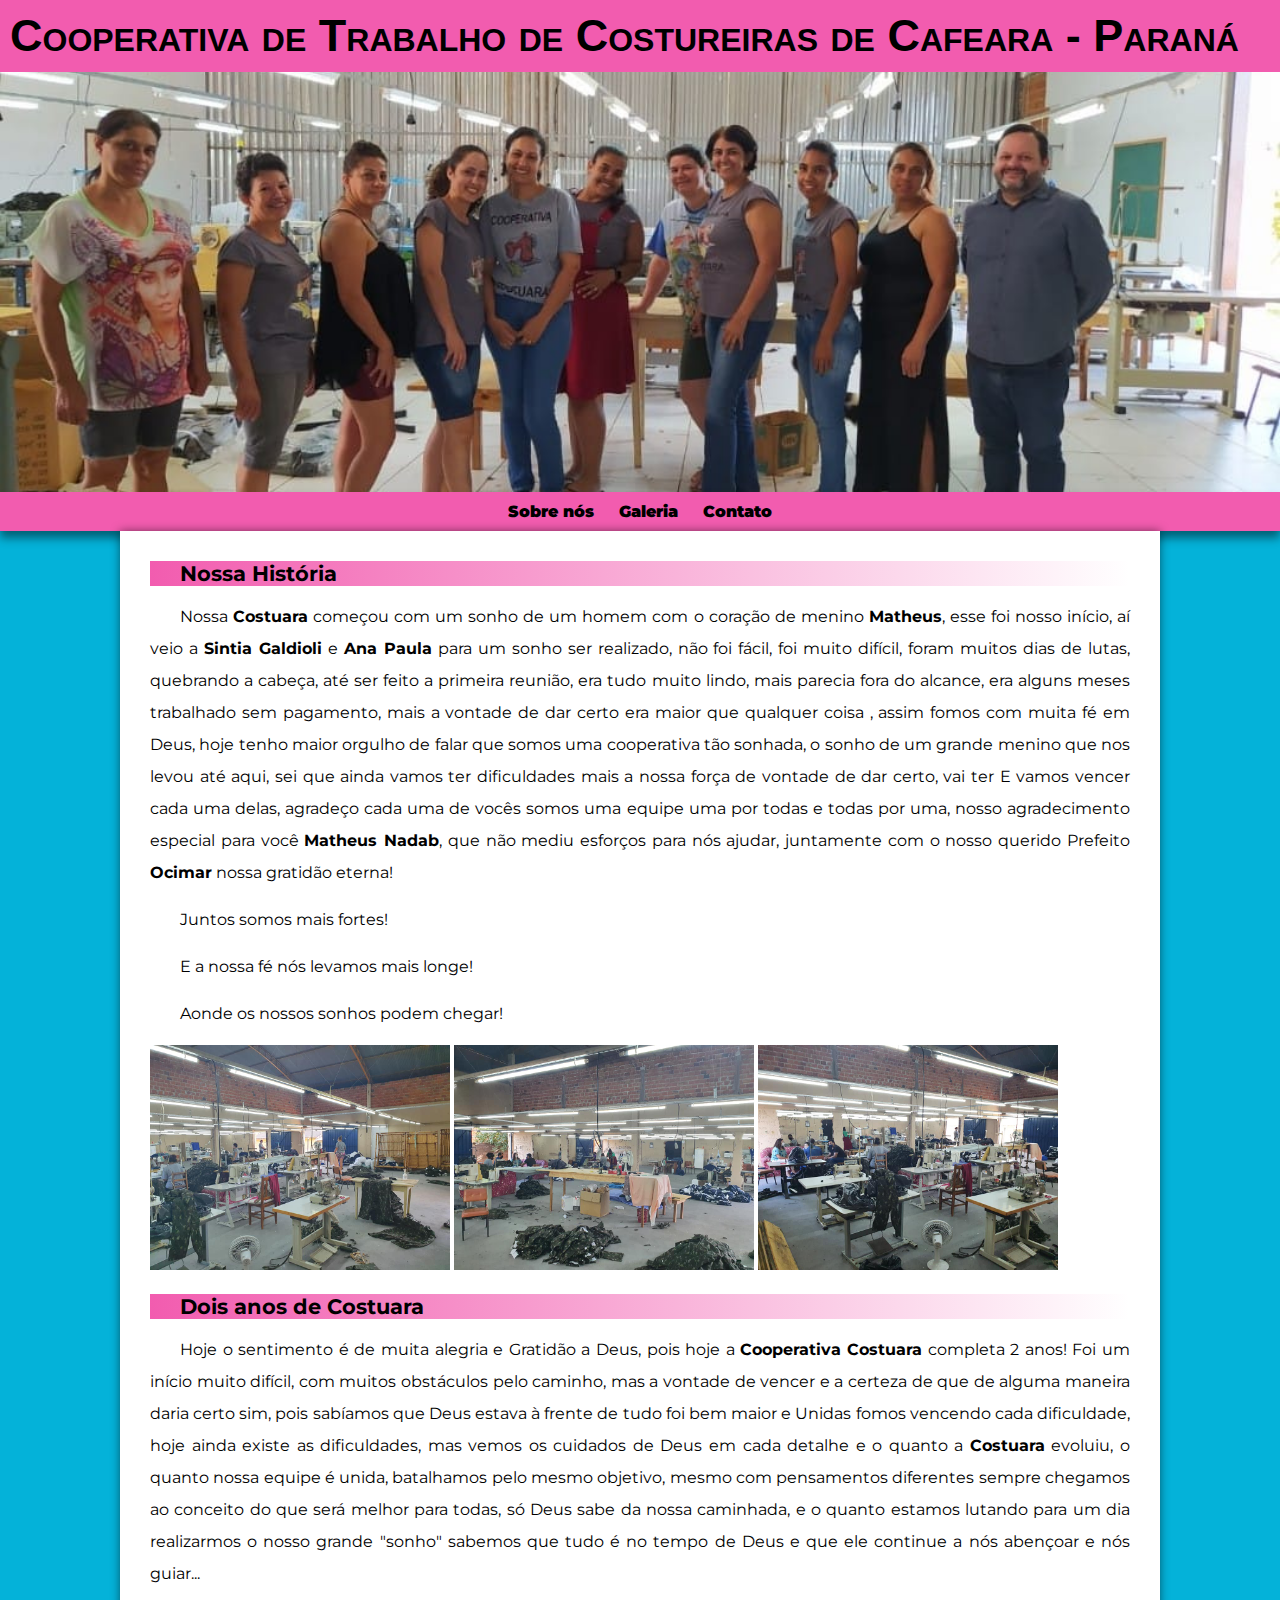
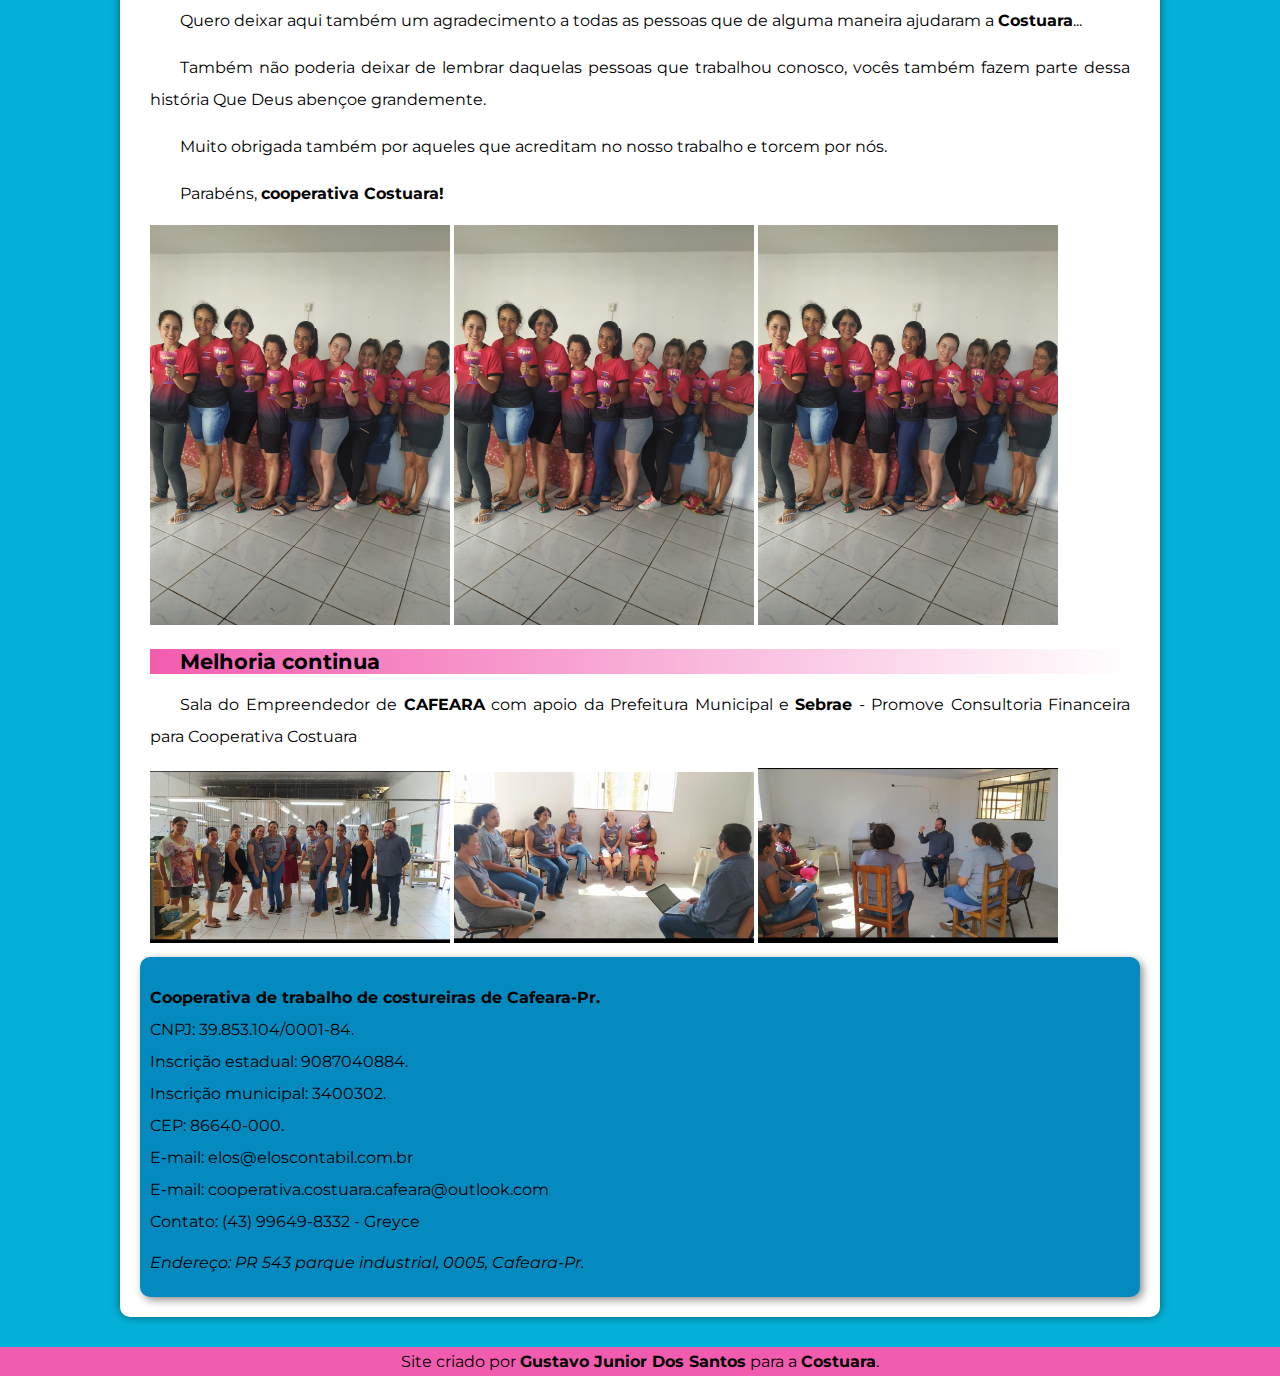
==== index.html @ f2b94693 "projeto-costuara" ====
<!DOCTYPE html>
<html lang="pt-br">
<head>
    <meta charset="UTF-8">
    <meta http-equiv="X-UA-Compatible" content="IE=edge">
    <meta name="viewport" content="width=device-width, initial-scale=1.0">
    <title>Costuara</title>
    <link rel="stylesheet" href="style.css">
</head>
<body>
    <h1>Cooperativa de Trabalho de Costureiras de Cafeara - Paraná</h1>
    <header>
        
    </header>
    <nav>
        <a href="sobrenos.html" target="_self">Sobre nós</a>
        <a href="galeria.html" target="_self">Galeria</a>
        <a href="contato.html" target="_self">Contato</a>
    </nav>
    <main>
        <article>
            <h2>Nossa História</h2>
            <p>Nossa <strong>Costuara</strong> começou com um sonho de um homem com o coração de menino <strong>Matheus</strong>, esse foi nosso início, aí veio a <strong>Sintia Galdioli</strong> e <strong>Ana Paula</strong> para um sonho ser realizado, não foi fácil, foi muito difícil, foram muitos dias de lutas, quebrando a cabeça, até ser feito a primeira reunião, era tudo muito lindo, mais parecia fora do alcance, era alguns meses trabalhado sem pagamento, mais a vontade de dar certo era maior que qualquer coisa , assim fomos com muita fé em Deus, hoje tenho maior orgulho de falar que somos uma cooperativa tão sonhada, o sonho de um grande menino que nos levou até aqui, sei que ainda vamos ter dificuldades mais a nossa força de vontade de dar certo, vai ter E vamos vencer cada uma delas, agradeço cada uma de vocês somos uma equipe uma por todas e todas por uma, nosso agradecimento especial para você <strong>Matheus Nadab</strong>, que não mediu esforços para nós ajudar, juntamente com o nosso querido Prefeito <strong>Ocimar</strong> nossa gratidão eterna!</p>
            <p>Juntos somos mais fortes!</p>
            <p>E a nossa fé nós levamos mais longe!</p> 
            <p>Aonde os nossos sonhos podem chegar!</p>
            <picture>
                <source media="(max-width: 800px)" srcset="imagens/1.jpg">
                <img src="imagens/1.jpg" alt="fabrica de costura">
            </picture>
            <picture>
                <source media="(max-width: 800px)" srcset="imagens/6.jpg">
                <img src="imagens/6.jpg" alt="fabrica de costura">
            </picture>
            <picture>
                <source media="(max-width: 800px)" srcset="imagens/3.jpg">
                <img src="imagens/3.jpg" alt="fabrica de costura">
            </picture>
        </article>
        <article>
            <h2>Dois anos de Costuara</h2>
            <p>Hoje o sentimento é de muita alegria e Gratidão a Deus, pois hoje a <strong>Cooperativa</strong> <strong>Costuara</strong> completa 2 anos! Foi um início muito difícil, com muitos obstáculos pelo caminho, mas a vontade de vencer e a certeza de que de alguma maneira daria certo sim, pois sabíamos que Deus estava à frente de tudo foi bem maior e Unidas fomos vencendo cada dificuldade, hoje ainda existe as dificuldades, mas vemos os cuidados de Deus em cada detalhe e o quanto a <strong>Costuara</strong> evoluiu, o quanto nossa equipe é unida, batalhamos pelo mesmo objetivo, mesmo com pensamentos diferentes sempre chegamos ao conceito do que será melhor para todas, só Deus sabe da nossa caminhada, e o quanto estamos lutando para um dia realizarmos o nosso grande "sonho" sabemos que tudo é no tempo de Deus e que ele continue a nós abençoar e nós guiar...</p> 
            <p>Quero deixar aqui também um agradecimento a todas as pessoas que de alguma maneira ajudaram a <strong>Costuara</strong>... </p>
            <p>Também não poderia deixar de lembrar daquelas pessoas que trabalhou conosco, vocês também fazem parte dessa história Que Deus abençoe grandemente.</p>
            <p>Muito obrigada também por aqueles que acreditam no nosso trabalho e torcem por nós.</p>
            <p>Parabéns, <strong>cooperativa Costuara!</strong></p>
            <picture>
                <source media="(max-width: 800px)" srcset="imagens/13.jpg">
                <img src="imagens/13.jpg" alt="equipe Costuara">
            </picture>
            <picture>
                <source media="(max-width: 800px)" srcset="imagens/13.jpg">
                <img src="imagens/13.jpg" alt="equipe Costuara">
            </picture>
            <picture>
                <source media="(max-width: 800px)" srcset="imagens/13.jpg">
                <img src="imagens/13.jpg" alt="equipe Costuara">
            </picture>
        </article>
        <article>
            <h2>Melhoria continua</h2>
            <p>Sala do Empreendedor de <a href="https://www.cafeara.pr.gov.br/" target="_blank">CAFEARA</a> com apoio da Prefeitura Municipal e <a href="https://www.sebraepr.com.br/" target="_blank">Sebrae</a> - Promove Consultoria Financeira para Cooperativa Costuara</p>
            <picture>
                <source media="(max-width: 800px)" srcset="imagens/9.jpg">
                <img src="imagens/9.jpg" alt="equipe Costuara">
            </picture>
            <picture>
                <source media="(max-width: 800px)" srcset="imagens/10.jpg">
                <img src="imagens/10.jpg" alt="equipe Costuara">
            </picture>
            <picture>
                <source media="(max-width: 800px)" srcset="imagens/11.jpg">
                <img src="imagens/11.jpg" alt="equipe Costuara">
            </picture>
        </article>
        <aside>
            <p>
                <strong>Cooperativa de trabalho de costureiras de Cafeara-Pr.</strong> <br>
                CNPJ: 39.853.104/0001-84. <br>
                Inscrição estadual: 9087040884. <br>
                Inscrição municipal: 3400302. <br> 
                CEP: 86640-000. <br>
	            E-mail: elos@eloscontabil.com.br <br>
	            E-mail: cooperativa.costuara.cafeara@outlook.com <br>
	            Contato: (43) 99649-8332 - Greyce
                <address>Endereço: PR 543 parque industrial, 0005, Cafeara-Pr.</address>
            </p>
        </aside>
    </main>
    <footer>
        <p>Site criado por <a href="https://www.linkedin.com/in/gustavo-junior-dos-santos/" target="_blank">Gustavo Junior Dos Santos</a> para a <strong>Costuara</strong>.</p>
    </footer>
</body>
</html>
---- style.css ----
@charset "UTF-8";

@import url('https://fonts.googleapis.com/css2?family=Montserrat&display=swap');

:root {
    --fonte1: 'Montserrat', sans-serif;
    --fonte2: 'Verdana', Geneva, Tahoma, sans-serif;
    --cor1: #F25CAF;
    --cor2: #048ABF;
    --cor3: #04B2D9;
    --cor4: #B7D996;
    --cor5: #F29F05;
}
* {
    margin: 0px;
    padding: 0px;
}
body {
    min-height: 100vh;
    background-color: var(--cor3);
}
header {
    background-image: url(imagens/9.jpg);
    background-size: cover;
    background-position: center;
    min-height: 400px;
    padding: 10px;
    color: black;
    text-align: center;
}
h1 {
    background-color: var(--cor1);
    font-variant: small-caps;
    font-family: var(--fonte2);
    padding: 10px;
    font-size: 5vh;
}
nav {
    background-color: var(--cor1);
    padding: 10px;
    box-shadow: 0px 7px 9px rgba(0, 0, 0, 0.462);
    font-family: var(--fonte1);
    font-weight: bold;
    text-align: center;
}
nav a {
    color: black;
    padding: 10px;
    border-radius: 5px;
    text-decoration: none;
    font-weight: bolder;
}
nav a:hover {
    text-decoration: underline;
    background-color: aliceblue;
    color: black;
}
main {
    min-width: 300px;
    max-width: 1000px;
    margin: auto;
    margin-bottom: 30px;
    background-color: white;
    padding: 20px;
    box-shadow: 0px 0px 10px rgba(0, 0, 0, 0.503);
    border-bottom-left-radius: 10px;
    border-bottom-right-radius: 10px;
    font-family: var(--fonte1);
}
main h2 {
    font-size: 1.3em;
    font-weight: bold;
    background-image: linear-gradient(to right, var(--cor1), transparent);
    text-indent: 30px;
}
main p {
    margin: 15px 0px;
    text-align: justify;
    text-indent: 30px;
    font-size: 1em;
    line-height: 2em;
}
article {
    padding: 10px;
}
a {
    color: black;
    font-weight: bolder;
    text-decoration: none;
}
a:hover {
    text-decoration: underline;
    color: black;
}
img {
    max-width: 300px;
    display: inline-block;
    margin: auto;
}
aside {
    background-color: var(--cor2);
    padding: 10px;
    border-radius: 10px;
    box-shadow: 3px 3px 8px rgba(0, 0, 0, 0.451);
}
aside > p {
    margin: 15px 0px;
    text-align: justify;
    text-indent: 0px;
    font-size: 1em;
    line-height: 2em;
}
footer {
    font-family: var(--fonte1);
    background-color: var(--cor1);
    color: black;
    text-align: center;
    font-size: 1em;
    padding: 5px;
}
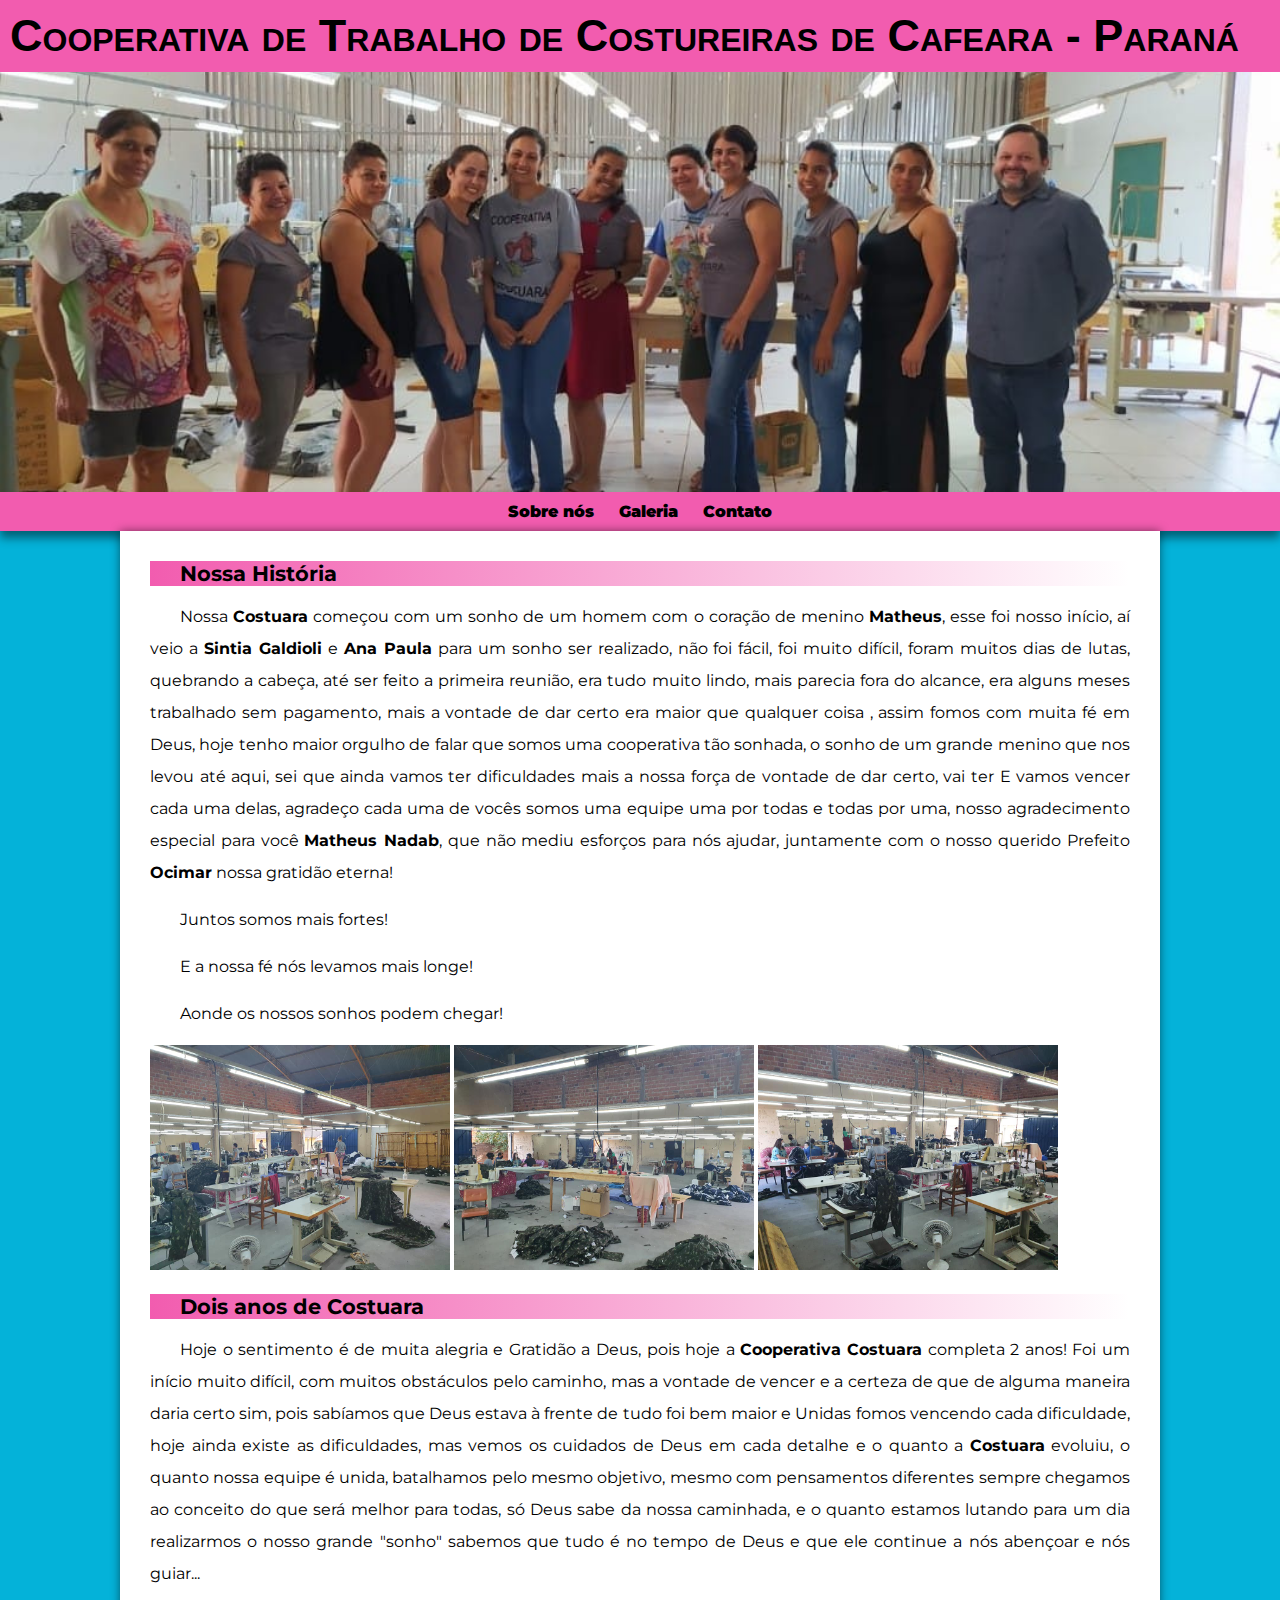
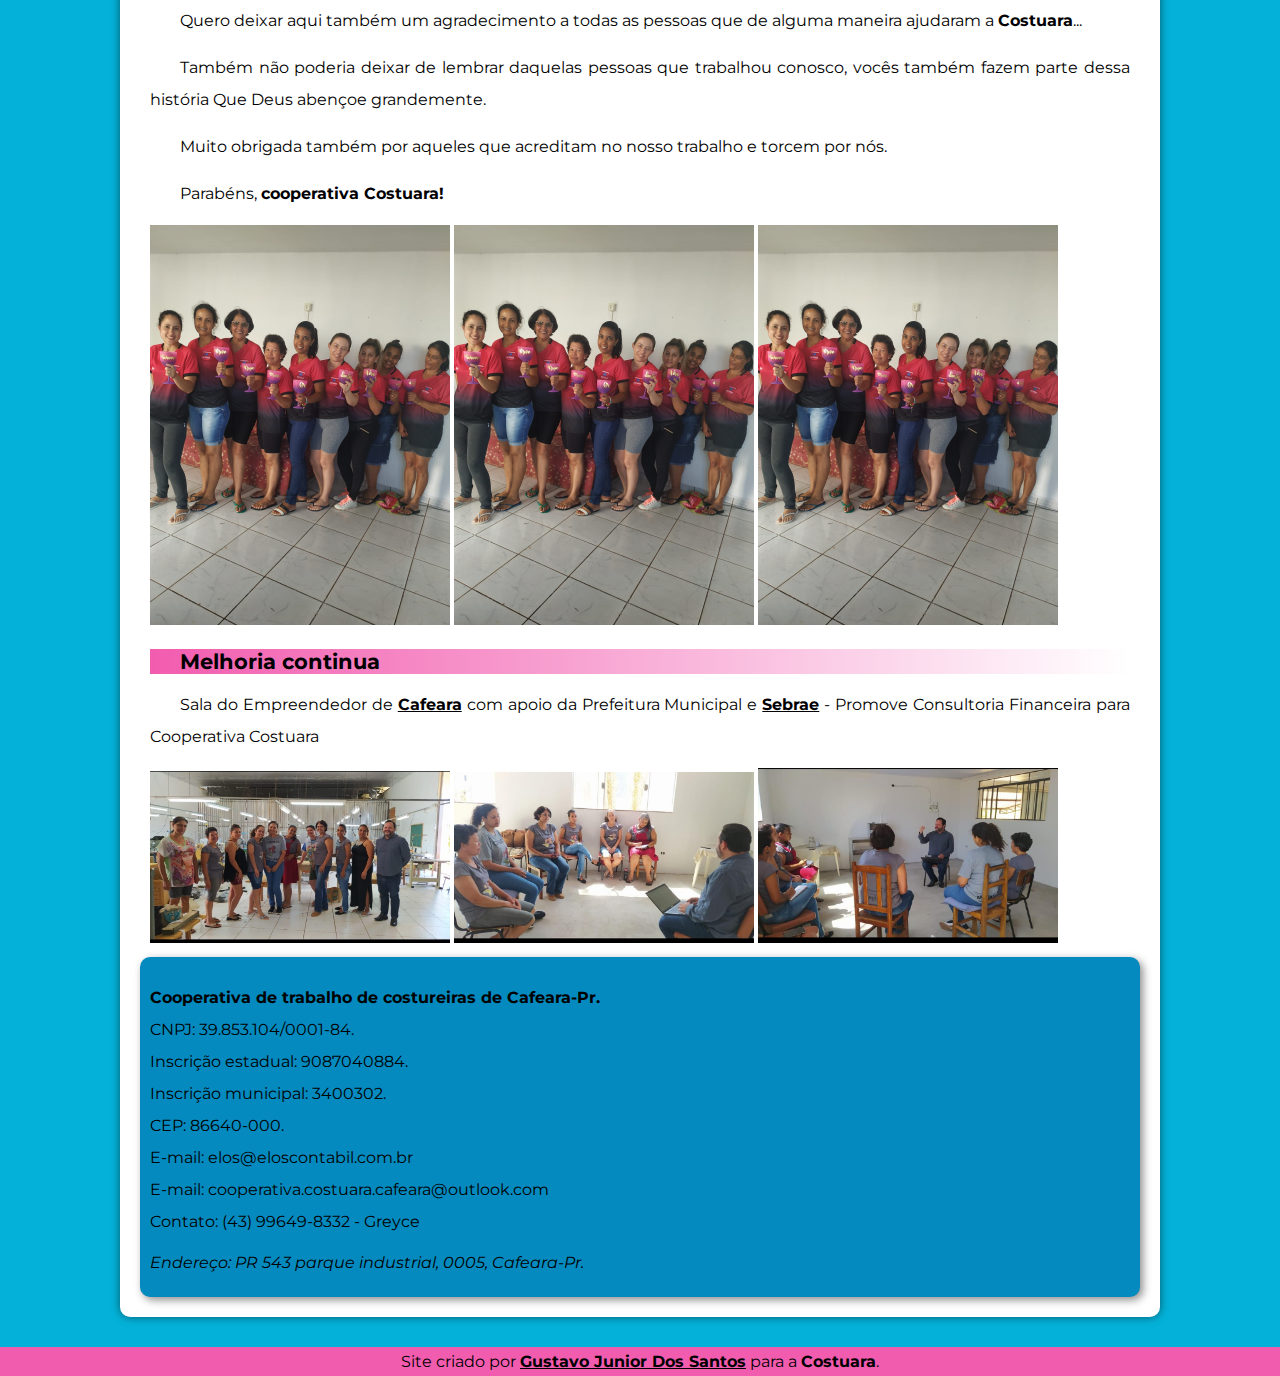
==== commit 9f036c20: "up" ====
--- a/index.html
+++ b/index.html
@@ -59,7 +59,7 @@
         </article>
         <article>
             <h2>Melhoria continua</h2>
-            <p>Sala do Empreendedor de <a href="https://www.cafeara.pr.gov.br/" target="_blank">CAFEARA</a> com apoio da Prefeitura Municipal e <a href="https://www.sebraepr.com.br/" target="_blank">Sebrae</a> - Promove Consultoria Financeira para Cooperativa Costuara</p>
+            <p>Sala do Empreendedor de <a href="https://www.cafeara.pr.gov.br/" target="_blank">Cafeara</a> com apoio da Prefeitura Municipal e <a href="https://www.sebraepr.com.br/" target="_blank">Sebrae</a> - Promove Consultoria Financeira para Cooperativa Costuara</p>
             <picture>
                 <source media="(max-width: 800px)" srcset="imagens/9.jpg">
                 <img src="imagens/9.jpg" alt="equipe Costuara">
--- a/style.css
+++ b/style.css
@@ -86,10 +86,10 @@
 a {
     color: black;
     font-weight: bolder;
-    text-decoration: none;
+    text-decoration: underline;
 }
 a:hover {
-    text-decoration: underline;
+    text-decoration: none;
     color: black;
 }
 img {
